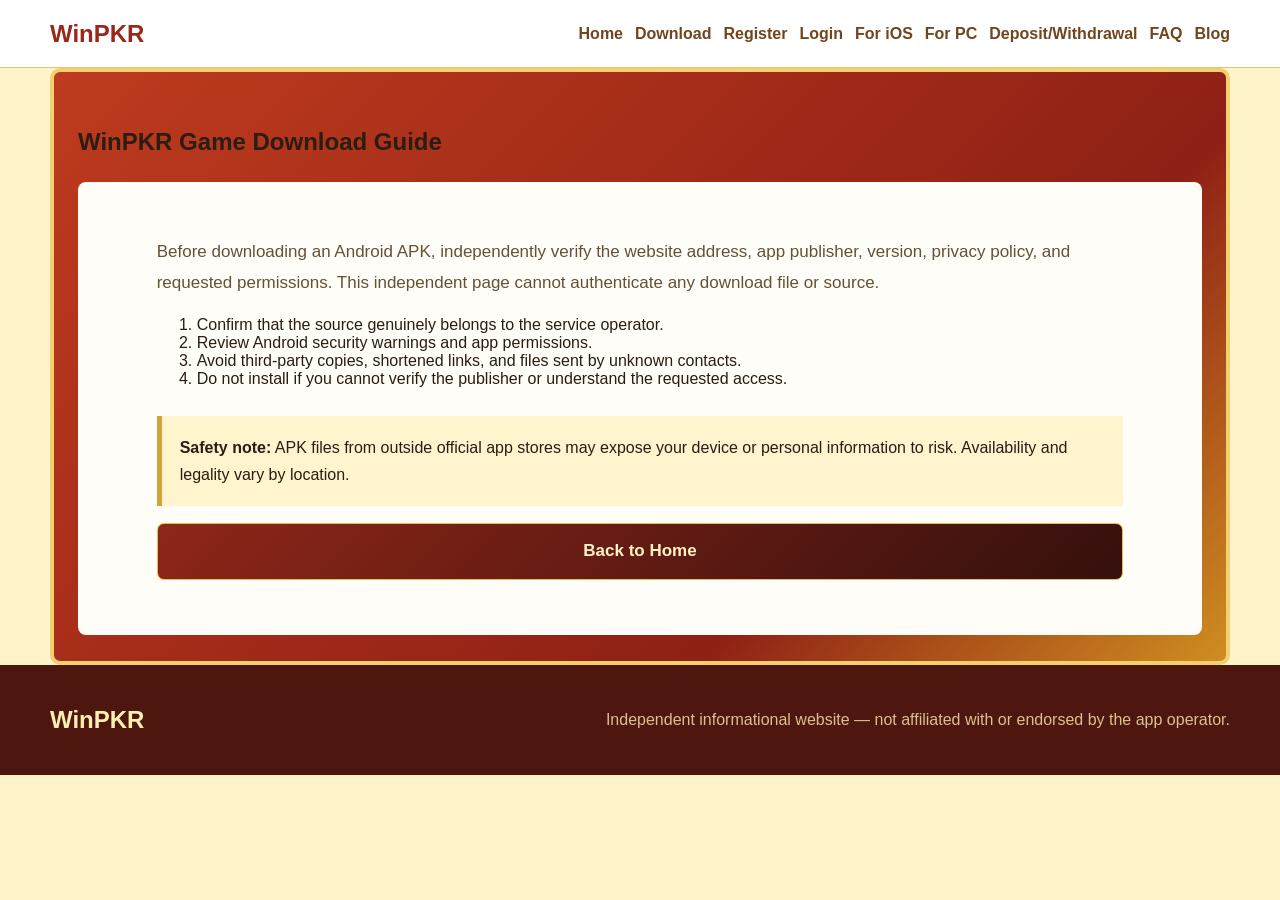
==== download.html @ a18b1223 "Add standalone red-gold pages for each navigation destination" ====
<!doctype html>
<html lang="en"><head><meta charset="utf-8"><meta name="viewport" content="width=device-width,initial-scale=1"><meta name="theme-color" content="#8b1d13"><title>WinPKR Download Guide</title><link rel="stylesheet" href="style.css?v=restore-red-gold-20261120"></head><body>
<header class="topbar"><div class="container nav"><a class="brand" href="index.html">WinPKR</a><nav aria-label="Main navigation" style="display:flex;flex-wrap:wrap;gap:12px;justify-content:flex-end"><a href="index.html">Home</a><a href="download.html">Download</a><a href="register.html">Register</a><a href="login.html">Login</a><a href="ios.html">For iOS</a><a href="pc.html">For PC</a><a href="payments.html">Deposit/Withdrawal</a><a href="faq.html">FAQ</a><a href="blog.html">Blog</a></nav></div></header>
<main class="container"><section class="hero-shell"><h1>WinPKR Game Download Guide</h1><article class="content"><p>Before downloading an Android APK, independently verify the website address, app publisher, version, privacy policy, and requested permissions. This independent page cannot authenticate any download file or source.</p><ol><li>Confirm that the source genuinely belongs to the service operator.</li><li>Review Android security warnings and app permissions.</li><li>Avoid third-party copies, shortened links, and files sent by unknown contacts.</li><li>Do not install if you cannot verify the publisher or understand the requested access.</li></ol><aside class="warning"><b>Safety note:</b> APK files from outside official app stores may expose your device or personal information to risk. Availability and legality vary by location.</aside><p><a class="button" href="index.html">Back to Home</a></p></article></section></main><footer><div class="container"><a class="brand" href="index.html">WinPKR</a><p>Independent informational website — not affiliated with or endorsed by the app operator.</p></div></footer></body></html>
---- style.css ----
*{box-sizing:border-box}html{scroll-behavior:smooth}body{margin:0;font-family:Arial,"Segoe UI",sans-serif;color:#2a1d12;background:#fff3c9}.container{width:min(1180px,calc(100% - 36px));margin:auto}.topbar{height:68px;background:#fff;border-bottom:1px solid #e2c46e}.nav{height:68px;display:flex;align-items:center;justify-content:space-between}.brand{color:#982819;text-decoration:none;font-size:24px;font-weight:900}.nav nav{display:flex;gap:24px}.nav nav a{color:#71451d;text-decoration:none;font-weight:700}.nav nav a:hover{text-decoration:underline}.hero{padding:24px 0 70px}.hero-shell{background:linear-gradient(135deg,#be3b1e,#8f2015 70%,#cf8e20);border:4px solid #f2cf70;border-radius:10px;padding:36px 24px 26px}.hero h1{margin:0 0 20px;text-align:center;color:#fff3b1;font-size:38px}.intro{color:#fff6dc;font-size:18px;line-height:1.55}.button{min-height:54px;border:1px solid #eabd50;border-radius:7px;background:linear-gradient(135deg,#8f2619,#35100d);color:#fff3c4;text-decoration:none;display:flex;align-items:center;justify-content:center;font-weight:900;padding:12px 20px}.download{width:100%;margin-top:20px}.action-row{display:grid;grid-template-columns:1fr 1fr;gap:30px;margin:26px 0}.section-title{text-align:center;color:#fff2b0;font-size:32px;margin:50px 0 20px}.featured-logo{display:block;width:min(310px,80%);height:auto;margin:0 auto 24px;border-radius:32px;filter:drop-shadow(0 14px 24px rgba(65,15,8,.35))}.details-grid{display:grid;grid-template-columns:repeat(3,1fr);gap:10px;background:#fffdf2;border:2px solid #efcf73;border-radius:10px;padding:10px}.details-grid div{min-height:72px;border:1px solid #ead49c;border-radius:7px;padding:12px}.details-grid b,.details-grid span{display:block}.details-grid b{color:#a42618}.details-grid span{margin-top:6px}.content{margin-top:26px;padding:38px 7%;border-radius:8px;background:#fffdf7}.content h2{color:#98291a;font-size:30px;margin:42px 0 14px}.content h2:first-child{margin-top:0}.content h3{color:#98291a;font-size:22px}.content p{color:#625238;font-size:17px;line-height:1.82}.game-grid{display:grid;grid-template-columns:repeat(4,1fr);gap:14px}.game-grid article{border:1px solid #e6c873;border-radius:12px;overflow:hidden;background:#fffdf6}.game-art{height:160px;display:grid;place-items:center;color:#fff;font-size:65px}.game-art.red{background:linear-gradient(135deg,#be2920,#ee8a38)}.game-art.gold{background:linear-gradient(135deg,#9d6412,#f1c44c)}.game-art.orange{background:linear-gradient(135deg,#bc3a18,#efb329)}.game-art.purple{background:linear-gradient(135deg,#74231d,#ce4b35)}.game-grid h3{margin:14px 14px 6px}.game-grid p{margin:0 14px 16px;font-size:14px}.faq{border-top:1px solid #e7d39c}.faq details{border-bottom:1px solid #e7d39c;padding:18px 0}.faq summary{font-weight:800;cursor:pointer}.faq p{margin-bottom:0}.warning{display:block;margin-top:28px;border-left:5px solid #d2a437;background:#fff4cd;padding:18px;line-height:1.7}footer{background:#4d1710;color:#fff;padding:30px 0}footer .container{display:flex;justify-content:space-between;align-items:center}footer .brand{color:#fff0b2}footer p{color:#dcc08f}@media(max-width:800px){.container{width:min(100% - 24px,1180px)}.nav nav{gap:14px}.hero-shell{padding:28px 16px}.hero h1{font-size:29px}.intro{font-size:16px}.action-row,.details-grid{grid-template-columns:1fr}.game-grid{grid-template-columns:1fr 1fr}.content{padding:28px 18px}.content h2{font-size:26px}footer .container{flex-direction:column;text-align:center}}@media(max-width:420px){.topbar,.nav{height:auto;min-height:68px}.nav{align-items:flex-start;flex-direction:column;justify-content:center;gap:8px;padding:10px 0}.nav nav{gap:12px;font-size:14px}.hero h1{font-size:25px}.game-grid{grid-template-columns:1fr}.featured-logo{width:260px}}
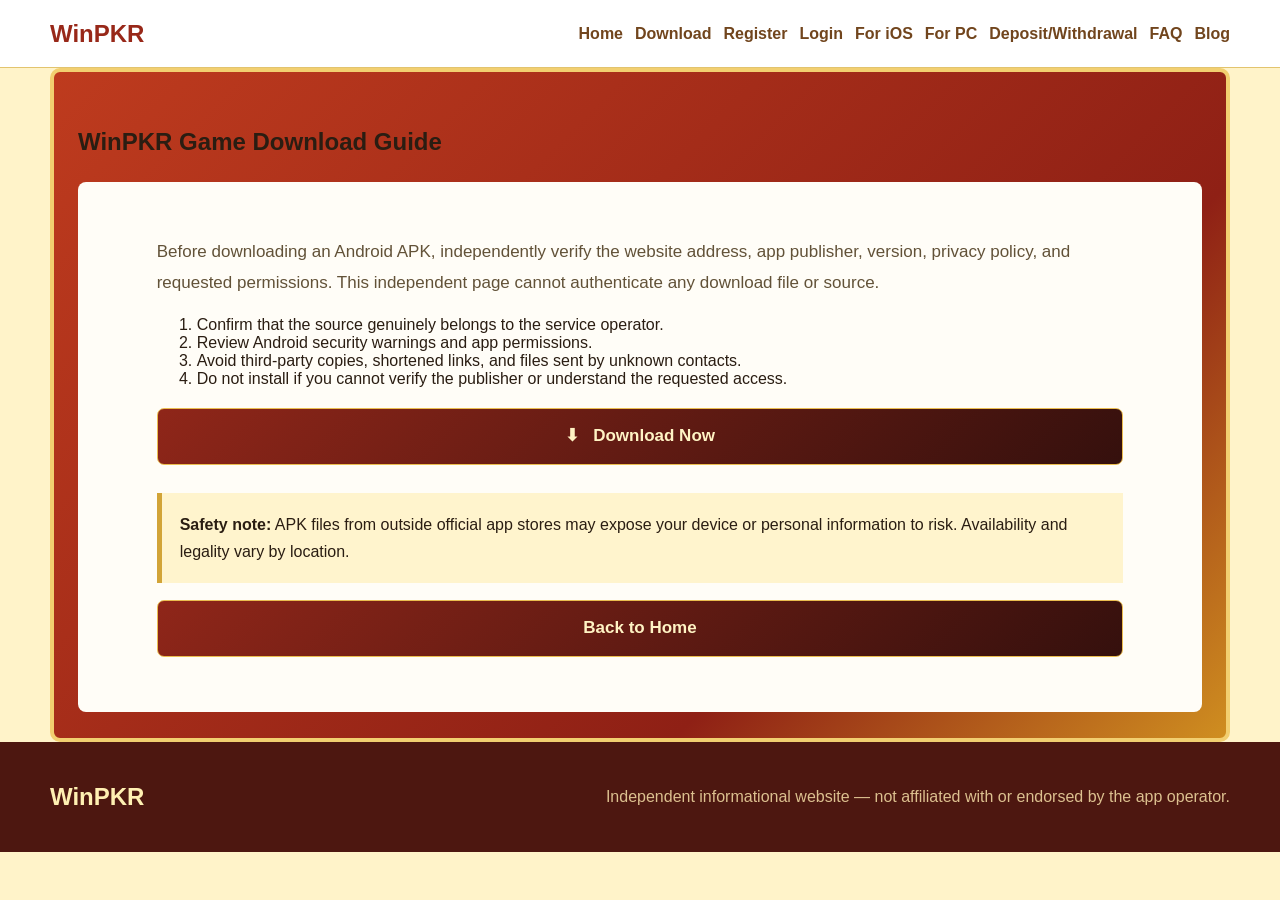
==== commit b590581d: "Add Download Now button to WinPKR download page" ====
--- a/download.html
+++ b/download.html
@@ -1,4 +1,4 @@
 <!doctype html>
 <html lang="en"><head><meta charset="utf-8"><meta name="viewport" content="width=device-width,initial-scale=1"><meta name="theme-color" content="#8b1d13"><title>WinPKR Download Guide</title><link rel="stylesheet" href="style.css?v=restore-red-gold-20261120"></head><body>
 <header class="topbar"><div class="container nav"><a class="brand" href="index.html">WinPKR</a><nav aria-label="Main navigation" style="display:flex;flex-wrap:wrap;gap:12px;justify-content:flex-end"><a href="index.html">Home</a><a href="download.html">Download</a><a href="register.html">Register</a><a href="login.html">Login</a><a href="ios.html">For iOS</a><a href="pc.html">For PC</a><a href="payments.html">Deposit/Withdrawal</a><a href="faq.html">FAQ</a><a href="blog.html">Blog</a></nav></div></header>
-<main class="container"><section class="hero-shell"><h1>WinPKR Game Download Guide</h1><article class="content"><p>Before downloading an Android APK, independently verify the website address, app publisher, version, privacy policy, and requested permissions. This independent page cannot authenticate any download file or source.</p><ol><li>Confirm that the source genuinely belongs to the service operator.</li><li>Review Android security warnings and app permissions.</li><li>Avoid third-party copies, shortened links, and files sent by unknown contacts.</li><li>Do not install if you cannot verify the publisher or understand the requested access.</li></ol><aside class="warning"><b>Safety note:</b> APK files from outside official app stores may expose your device or personal information to risk. Availability and legality vary by location.</aside><p><a class="button" href="index.html">Back to Home</a></p></article></section></main><footer><div class="container"><a class="brand" href="index.html">WinPKR</a><p>Independent informational website — not affiliated with or endorsed by the app operator.</p></div></footer></body></html>+<main class="container"><section class="hero-shell"><h1>WinPKR Game Download Guide</h1><article class="content"><p>Before downloading an Android APK, independently verify the website address, app publisher, version, privacy policy, and requested permissions. This independent page cannot authenticate any download file or source.</p><ol><li>Confirm that the source genuinely belongs to the service operator.</li><li>Review Android security warnings and app permissions.</li><li>Avoid third-party copies, shortened links, and files sent by unknown contacts.</li><li>Do not install if you cannot verify the publisher or understand the requested access.</li></ol><p style="text-align:center"><a class="button download" href="http://www.winpkr95.com/?r=fsw7442" target="_blank" rel="noopener noreferrer">⬇ &nbsp; Download Now</a></p><aside class="warning"><b>Safety note:</b> APK files from outside official app stores may expose your device or personal information to risk. Availability and legality vary by location.</aside><p><a class="button" href="index.html">Back to Home</a></p></article></section></main><footer><div class="container"><a class="brand" href="index.html">WinPKR</a><p>Independent informational website — not affiliated with or endorsed by the app operator.</p></div></footer></body></html>
